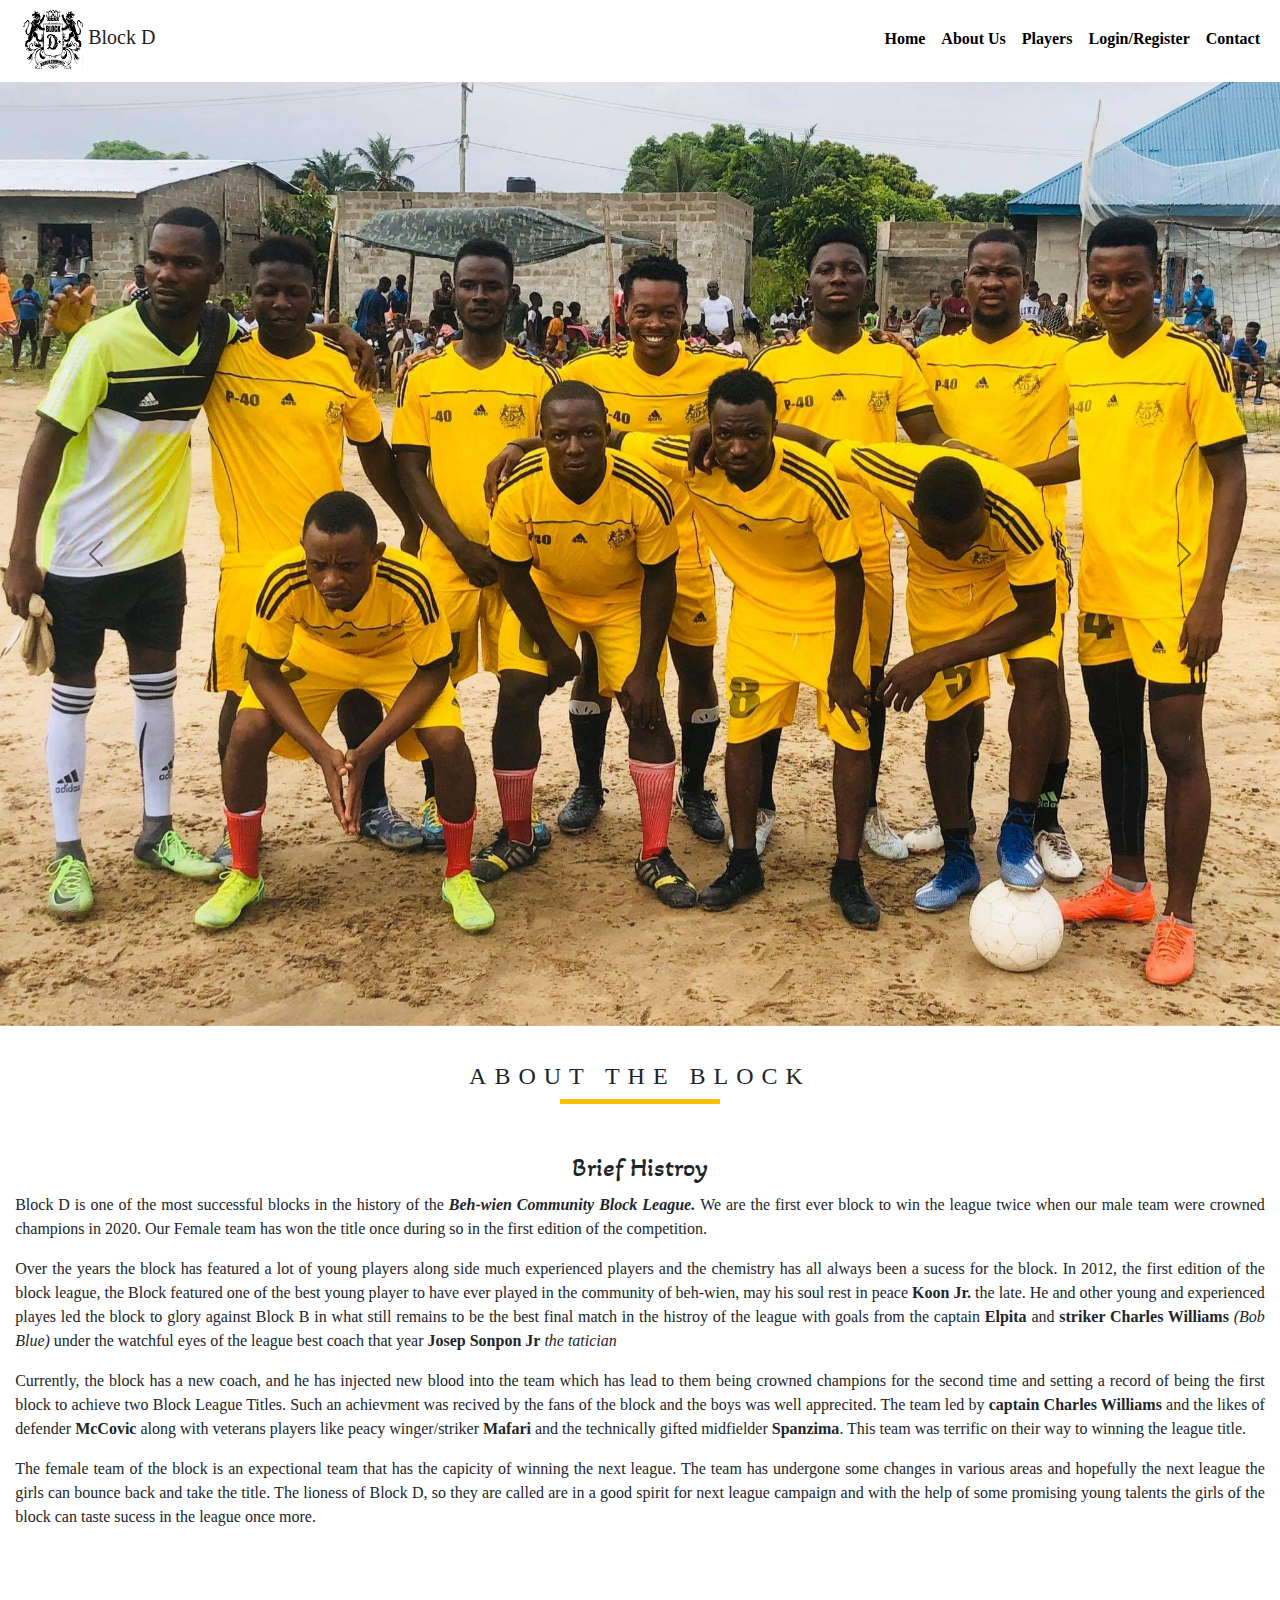
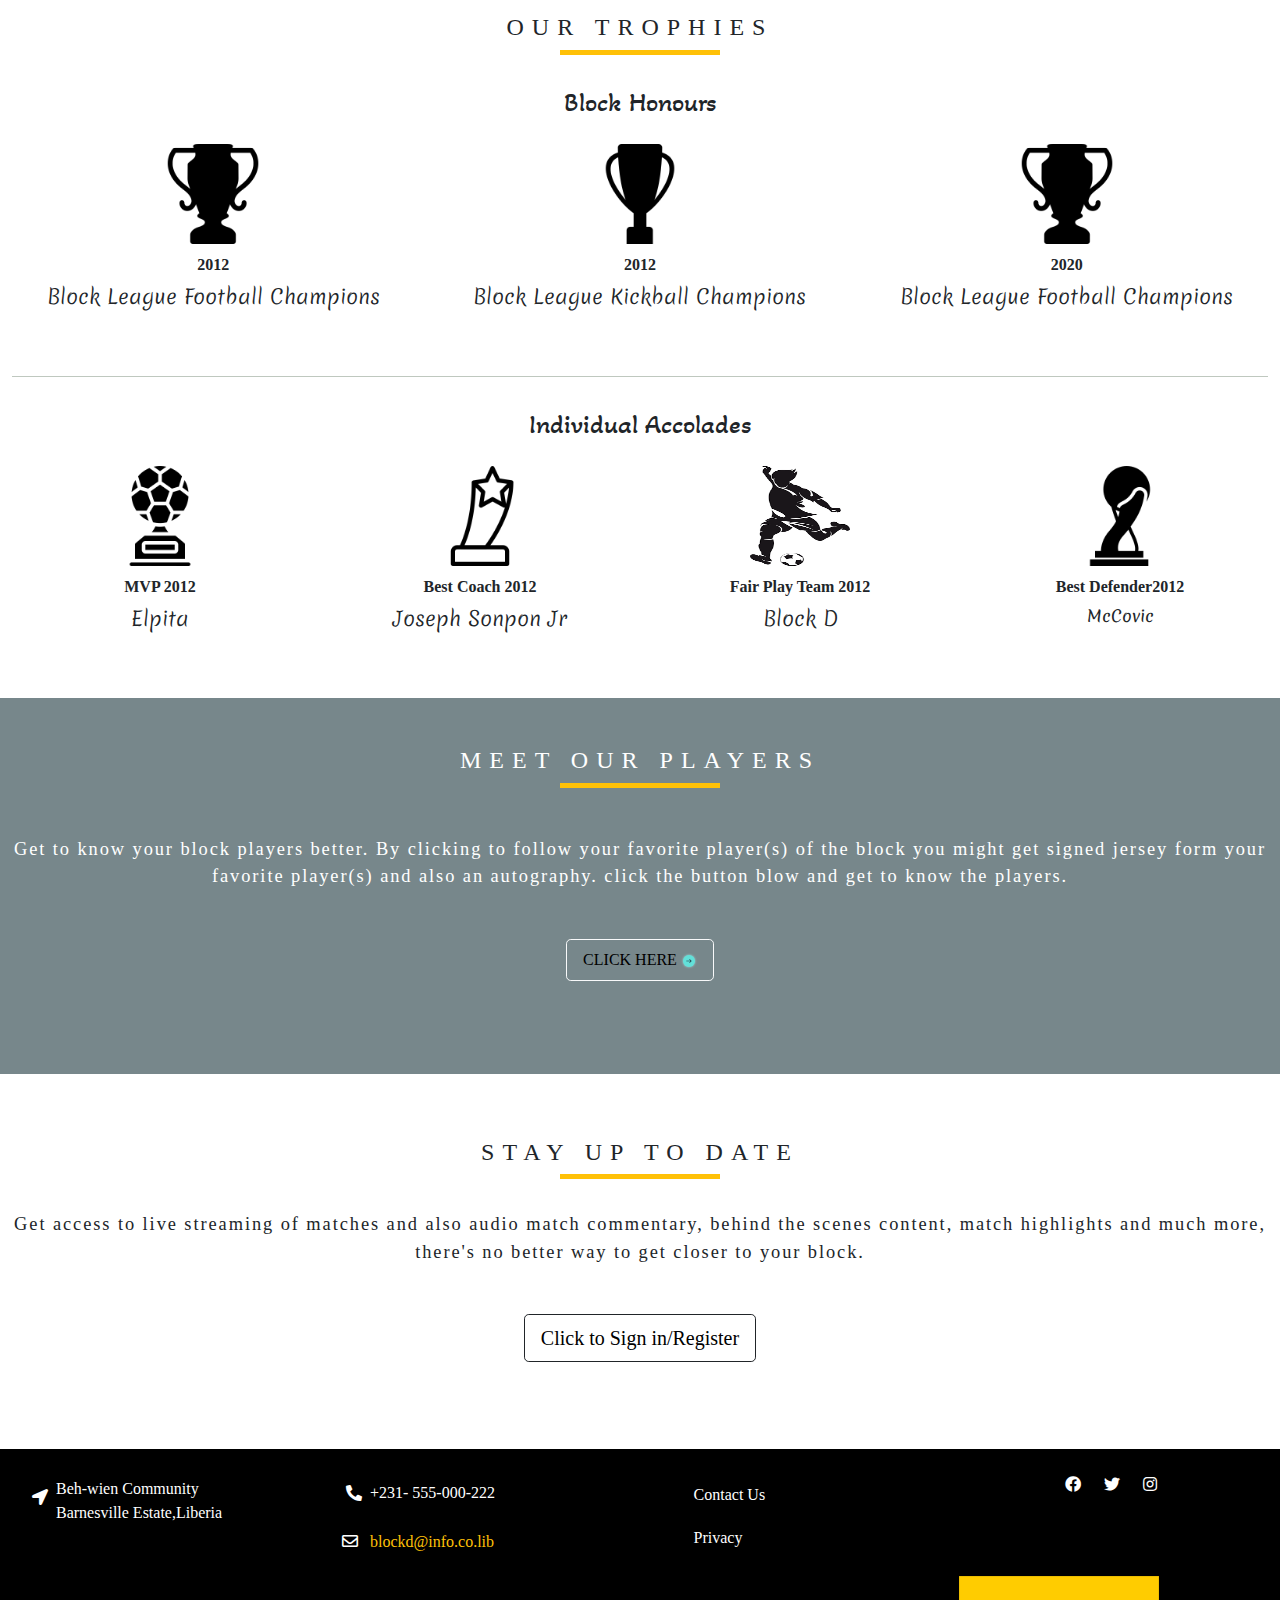
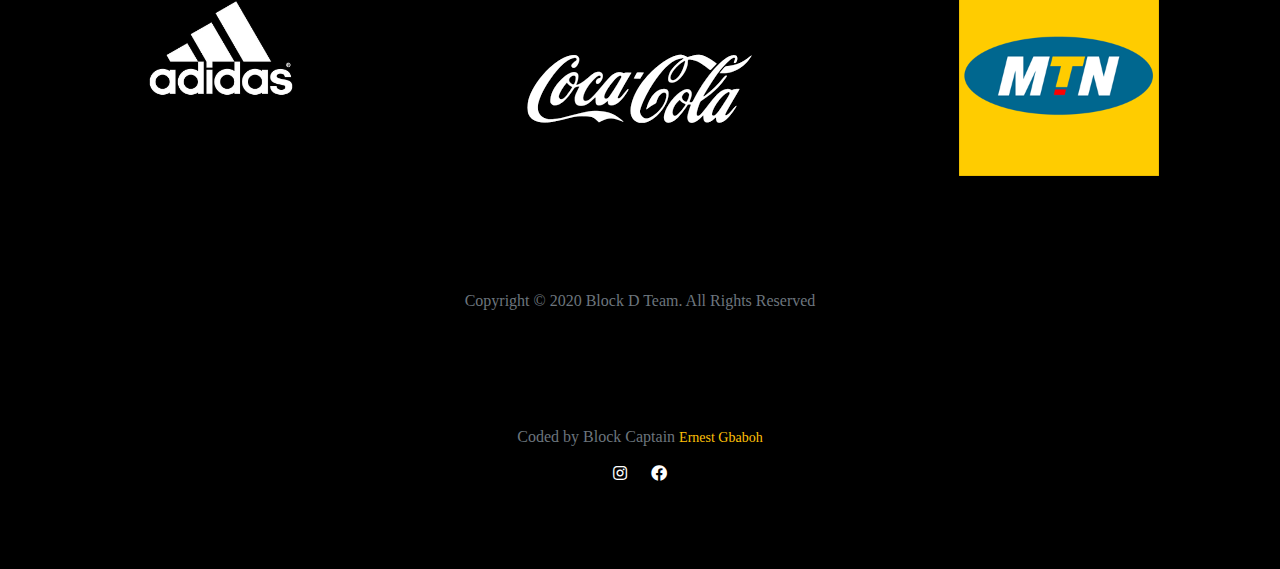
==== index.html @ 367d2e01 "first commit. Done with first three pages" ====
<!DOCTYPE html>
<html lang="en">
  <head>
    <meta charset="UTF-8" />
    <meta http-equiv="X-UA-Compatible" content="IE=edge" />
    <meta name="viewport" content="width=device-width, initial-scale=1.0" />
    <!-- site icon -->
    <link rel="icon" type="PNG File" href="/Images/Block logo.png" />

    <title>Block D Football Team</title>

    <!-- bootstrap css -->
    <link rel="stylesheet" href="/styles/bootstrap.css" />

    <!-- main-css -->
    <link rel="stylesheet" href="/styles/main.css" />

    <!-- google fonts -->
    <link rel="preconnect" href="https://fonts.gstatic.com" />
    <link
      href="https://fonts.googleapis.com/css2?family=Akaya+Kanadaka&display=swap"
      rel="stylesheet"
    />

    <link rel="preconnect" href="https://fonts.gstatic.com" />
    <link
      href="https://fonts.googleapis.com/css2?family=Akaya+Kanadaka&display=swap"
      rel="stylesheet"
    />

    <!-- fontawesome -->
    <link
      rel="stylesheet"
      href="https://cdnjs.cloudflare.com/ajax/libs/font-awesome/5.15.3/css/all.min.css"
    />
  </head>

  <body>
    <!-- title -->
    <section id="title">
      <div class="container-fluid">
        <!--nav bar section -->
        <nav class="navbar navbar-expand-lg navbar-light pt-1">
          <a class="navbar-brand logo" href="#"
            ><img
              class="img-fluid d-inline-block"
              src="/Images/Block logo.png"
              alt="main-logo"
              id="main-logo"
            />
            Block D
          </a>
          <button
            class="navbar-toggler"
            type="button"
            data-bs-toggle="collapse"
            data-bs-target="#navbar"
            aria-controls="navbarSupportedContent"
            aria-expanded="false"
            aria-label="Toggle navigation"
          >
            <span class="navbar-toggler-icon"></span>
          </button>

          <div class="collapse navbar-collapse" id="navbar">
            <!-- ms-auto place nav-link at the far right while mx-auto place it in the center -->
            <ul class="navbar-nav ms-auto text-center">
              <li class="nav-item">
                <a class="nav-link fw-bold" href="#home">Home</a>
              </li>
              <li class="nav-item">
                <a class="nav-link fw-bold" href="#about">About Us</a>
              </li>
              <li class="nav-item">
                <a class="nav-link fw-bold" href="#players">Players</a>
              </li>
              <li class="nav-item">
                <a class="nav-link fw-bold" href="#login">Login/Register</a>
              </li>
              <li class="nav-item">
                <a class="nav-link fw-bold" href="#contact">Contact</a>
              </li>
            </ul>
          </div>
        </nav>
        <!-- end of nav -->
      </div>
    </section>
    <!-- end of title section  -->

    <!-- home section -->
    <section id="home">
      <!-- carousel banner -->
      <div
        id="block-d"
        class="carousel slide carousel-dark"
        data-bs-ride="carousel"
      >
        <div class="carousel-inner">
          <!--slides show -->
          <div class="carousel-item active">
            <img
              src="/Images/slides_show/1. squad.jpeg"
              width="500"
              class="d-block w-100 img-fluid"
              alt="..."
            />
          </div>
          <!-- end -->

          <!--slides show -->
          <div class="carousel-item">
            <img
              src="/Images/slides_show/player 2.png"
              width="500"
              class="d-block w-100 img-fluid"
              alt="..."
            />
          </div>
          <!-- end -->

          <!--slides show -->
          <div class="carousel-item">
            <img
              src="/Images/slides_show/player 3.jpeg"
              width="500"
              class="d-block w-100 img-fluid"
              alt="..."
            />
          </div>
          <!-- end -->

          <!--slides show -->
          <div class="carousel-item">
            <img
              src="/Images/slides_show/player 4.jpg"
              width="500"
              class="d-block w-100 img-fluid"
              alt="..."
            />
          </div>
          <!-- end -->

          <!--slides show -->
          <div class="carousel-item">
            <img
              src="/Images/slides_show/player 5.jpeg"
              width="500"
              class="d-block w-100 img-fluid"
              alt="..."
            />
          </div>
          <!-- end -->

          <!--slides show -->
          <div class="carousel-item">
            <img
              src="/Images/slides_show/player 6.jpg"
              width="500"
              class="d-block w-100 img-fluid"
              alt="..."
            />
          </div>
          <!-- end -->

          <!--slides show -->
          <div class="carousel-item">
            <img
              src="/Images/slides_show/player 7.jpg"
              width="500"
              class="d-block w-100 img-fluid"
              alt="..."
            />
          </div>
          <!-- end -->

          <!--slides show -->
          <div class="carousel-item">
            <img
              src="/Images/slides_show/player 8.jpeg"
              width="500"
              class="d-block w-100 img-fluid"
              alt="..."
            />
          </div>
          <!-- end -->
        </div>

        <button
          class="carousel-control-prev"
          type="button"
          data-bs-target="#block-d"
          data-bs-slide="prev"
        >
          <span class="carousel-control-prev-icon" aria-hidden="true"></span>
          <!-- <span class="visually-hidden">Previous</span> -->
        </button>
        <button
          class="carousel-control-next"
          type="button"
          data-bs-target="#block-d"
          data-bs-slide="next"
        >
          <span class="carousel-control-next-icon" aria-hidden="true"></span>
          <!-- <span class="visually-hidden">Next</span> -->
        </button>
      </div>
    </section>
    <!-- end of home section -->

    <!-- about section -->
    <section id="about">
      <div class="container-fluid">
        <!-- title row -->
        <div class="row py-3 text-center">
          <h3 class="text-center text-uppercase big-title">about the block</h3>
          <div class="title-underline bg-warning"></div>
        </div>
        <!-- single row -->
        <div class="row py-3">
          <div class="col-lg py-3 mr-2 block-text">
            <h5 class="text-capitalize text-center block-title">
              brief histroy
            </h5>
            <p class="text-break">
              Block D is one of the most successful blocks in the history of the
              <strong><em>Beh-wien Community Block League.</em> </strong>We are
              the first ever block to win the league twice when our male team
              were crowned champions in 2020. Our Female team has won the title
              once during so in the first edition of the competition.
            </p>
            <p class="text-break">
              Over the years the block has featured a lot of young players along
              side much experienced players and the chemistry has all always
              been a sucess for the block. In 2012, the first edition of the
              block league, the Block featured one of the best young player to
              have ever played in the community of beh-wien, may his soul rest
              in peace
              <strong>Koon Jr.</strong> the late. He and other young and
              experienced playes led the block to glory against Block B in what
              still remains to be the best final match in the histroy of the
              league with goals from the captain <strong>Elpita</strong> and
              <strong>striker Charles Williams</strong>
              <em>(Bob Blue)</em> under the watchful eyes of the league best
              coach that year <strong>Josep Sonpon Jr</strong
              ><em> the tatician</em>
            </p>
            <p class="text-break">
              Currently, the block has a new coach, and he has injected new
              blood into the team which has lead to them being crowned champions
              for the second time and setting a record of being the first block
              to achieve two Block League Titles. Such an achievment was recived
              by the fans of the block and the boys was well apprecited. The
              team led by
              <strong>captain Charles Williams</strong> and the likes of
              defender <strong>McCovic</strong> along with veterans players like
              peacy winger/striker <strong>Mafari</strong> and the technically
              gifted midfielder <strong>Spanzima</strong>. This team was
              terrific on their way to winning the league title.
            </p>
            <p class="text-break">
              The female team of the block is an expectional team that has the
              capicity of winning the next league. The team has undergone some
              changes in various areas and hopefully the next league the girls
              can bounce back and take the title. The lioness of Block D, so
              they are called are in a good spirit for next league campaign and
              with the help of some promising young talents the girls of the
              block can taste sucess in the league once more.
            </p>
          </div>
          <!-- end of col -->
        </div>
        <!-- end of single row -->

        <div class="row py-3">
          <!-- title -->
          <h3 class="text-center text-uppercase big-title">our trophies</h3>
          <div class="title-underline bg-warning"></div>
        </div>

        <!-- single row -->
        <div class="row py-3">
          <h5 class="text-capitalize text-center block-title">block honours</h5>

          <!-- single col -->
          <div class="col-lg-4 block-honours py-3 text-center">
            <img
              src="/Images/adwards/trophy4boys.png"
              width="100"
              height="100"
              alt=""
              class="img-fluid"
            />
            <h6 class="fw-bold d-block">2012</h6>
            <p class="lead champion_name">Block League Football Champions</p>
          </div>
          <!-- end  -->

          <!-- single col -->
          <div class="col-lg-4 block-honours py-3 text-center">
            <img
              src="/Images/adwards/tropy4girls.png"
              width="100"
              height="100"
              alt=""
            />
            <h6 class="fw-bold d-block">2012</h6>
            <p class="lead champion_name">Block League Kickball Champions</p>
          </div>
          <!-- end  -->

          <!-- single col -->
          <div class="col-lg-4 block-honours py-3 text-center">
            <img
              src="/Images/adwards/trophy4boys.png"
              width="100"
              height="100"
              alt=""
            />
            <h6 class="fw-bold d-block">2020</h6>
            <p class="lead champion_name">Block League Football Champions</p>
          </div>
          <!-- end  -->
        </div>
        <!-- row end -->
        <hr />
        <!-- single row -->
        <div class="row py-3">
          <h5 class="text-capitalize text-center block-title">
            individual accolades
          </h5>

          <!-- single col -->
          <div class="col-lg-3 block-honours py-3 text-center">
            <img
              src="/Images/adwards/mvp.png"
              width="100"
              height="100"
              alt=""
            />
            <h6 class="fw-bold d-block">MVP 2012</h6>
            <p class="lead individual_award_name">Elpita</p>
          </div>
          <!-- end -->

          <!-- single col -->
          <div class="col-lg-3 block-honours py-3 text-center">
            <img
              src="/Images/adwards/best_coach.png"
              width="100"
              height="100"
              alt=""
            />
            <h6 class="fw-bold d-block">Best Coach 2012</h6>
            <p class="lead individual_award_name">Joseph Sonpon Jr</p>
          </div>
          <!-- end -->

          <!-- single col -->
          <div class="col-lg-3 block-honours py-3 text-center">
            <img
              src="/Images/adwards/fair_play.png"
              width="100"
              height="100"
              alt=""
            />
            <h6 class="fw-bold d-block">Fair Play Team 2012</h6>
            <p class="lead individual_award_name">Block D</p>
          </div>
          <!-- end -->

          <!-- single col -->
          <div class="col-lg-3 block-honours py-3 text-center">
            <img
              src="/Images/adwards/best_defender.png"
              width="100"
              height="100"
              alt=""
            />
            <h6 class="fw-bold d-block">Best Defender2012</h6>
            <p class="individual_award_name">McCovic</p>
          </div>
          <!-- end -->
        </div>
        <!-- end of row -->
      </div>
      <!-- end of container-fluid  -->
    </section>
    <!-- end of about section -->

    <!-- players section -->
    <section id="players">
      <div class="container-fluid text-white">
        <!-- title row -->
        <div class="row pb-3 pt-5 text-center mt-3">
          <h3 class="text-center text-uppercase big-title">meet our players</h3>
          <div class="title-underline bg-warning"></div>
        </div>

        <!-- single row -->
        <div class="row py-3 players_center">
          <div class="col-lg py-3 text-center">
            <p class="text-center">
              Get to know your block players better. By clicking to follow your
              favorite player(s) of the block you might get signed jersey form
              your favorite player(s) and also an autography. click the button
              blow and get to know the players.
            </p>
            <a
              href="./players.html"
              target="_blank"
              class="btn btn-outline-light btn-lg"
            >
              click here
              <img src="/Images/icon-arrow.svg" alt="" />
            </a>
          </div>
        </div>
        <!-- row end -->
      </div>
    </section>

    <!-- login/registration section -->
    <section id="login">
      <div class="container-fluid logo">
        <!-- title row -->
        <div class="row pt-5 text-center mt-3">
          <h3 class="text-center text-uppercase big-title">Stay up to date</h3>
          <div class="title-underline bg-warning"></div>
        </div>

        <!-- single row -->
        <div class="row py-3 players_center">
          <div class="col-lg py-3 text-center">
            <p class="text-center">
              Get access to live streaming of matches and also audio match
              commentary, behind the scenes content, match highlights and much
              more, there's no better way to get closer to your block.
            </p>
            <a
              href="./forms.html"
              class="btn btn-outline-dark btn-lg"
              target="_blank"
              >Click to Sign in/Register</a
            >
          </div>
        </div>
        <!-- end of row -->
      </div>
    </section>
    <!-- end -->

    <!-- footer  / contact -->
    <section id="contact">
      <footer class="container-fluid text-white">
        <!-- inside container -->
        <div class="container-fluid py-4">
          <!-- row -->
          <div class="row">
            <div class="col-lg-3 mb-0">
              <i class="fas fa-location-arrow float-start mt-2 p-2"></i>
              <p class="footer-p p-1 ms-2">
                Beh-wien Community <br />
                Barnesville Estate,Liberia
              </p>
            </div>

            <div class="col-lg-3 mb-1">
              <i class="fas fa-phone-alt float-start mt-1 p-2"></i>
              <p class="footer-p p-2 ms-2">+231- 555-000-222</p>

              <i class="far fa-envelope float-start p-1"></i>
              <p class="footer-p ms-2">
                <a href="#" class="text-warning ps-2">blockd@info.co.lib </a>
              </p>
            </div>

            <div class="col-lg-3">
              <ul>
                <li>Contact Us</li>
                <li>Privacy</li>
              </ul>
            </div>

            <div class="col-lg-3 text-center mb-2">
              <a href="#" class="text-white">
                <i class="fab fa-facebook"></i>
              </a>
              <a href="#" class="text-white">
                <i class="fab fa-twitter"></i>
              </a>
              <a href="#" class="text-white">
                <i class="fab fa-instagram"></i>
              </a>
            </div>
          </div>
          <!-- end of row -->

          <!-- row -->
          <div class="row">
            <div class="col-md-4-text text-center col-lg-4 py-3">
              <img
                src="/Images/sponsors/adidas_logo.png"
                width="200"
                alt=""
                class="img-fluid"
              />
            </div>

            <div class="col-md-4-text text-center col-lg-4">
              <img
                src="/Images/sponsors/cocola_logo.png"
                alt=""
                class="img-fluid"
              />
            </div>

            <div class="col-md-4-text text-center col-lg-4">
              <img
                src="/Images/sponsors/mtn logo.png"
                alt=""
                width="200"
                class="img-fluid"
              />
            </div>
          </div>
          <!-- end of row -->
        </div>
        <!-- end of inside container -->
        <p class="text-muted text-center pt-5 mt-3">
          Copyright &copy; 2020 Block D Team. All Rights Reserved
        </p>
        <div class="text-center pt-5 mt-5">
          <p class="text-center text-muted pt-3">
            Coded by Block Captain
            <small class="text-warning">Ernest Gbaboh</small><br />
            <a href="https://www.instagram.com/e.g_jr/" target="_blank">
              <i class="fab fa-instagram text-white py-3"></i>
            </a>
            <a href="https://www.instagram.com/e.g_jr/" target="_blank">
              <i class="fab fa-facebook text-white py-3"></i>
            </a>
          </p>
        </div>
      </footer>
    </section>

    <!-- bootstrap -->
    <script src="/js/bootstrap.bundle.js"></script>
  </body>
</html>
---- styles/main.css ----
/* google fonts */
@import url("https://fonts.googleapis.com/css2?family=Merienda&display=swap");

* {
  padding: 0;
  margin: 0;
  box-sizing: border-box;
}
body {
  font-family: roboto;
  /* background-color: darkgray; */
}

#main-logo {
  padding-left: 0.7rem;
}

#navbar a {
  color: #000;
}

#about {
  background: #ffff;
}

#about h3 {
  margin-top: 1.3rem;
}

.big-title {
  font-size: 1.5rem;
  letter-spacing: 0.5rem;
}

.title-underline {
  width: 10rem;
  height: 0.3rem;
  margin: 0 auto;
}

hr {
  color: #002500;
  width: bolder;
}

.block-title {
  font-family: "Akaya Kanadaka", cursive;
  font-size: 1.7rem;
}

.block-text p {
  text-align: justify;
  padding-left: 0.2rem;
  padding-right: 0.2rem;
  line-height: 1.5rem;
  /* margin: 0 auto; */
}

.block-honours ul {
  list-style-type: none;
}

.block-honours li {
  text-align: center;
  padding: 1rem;
  /* margin-bottom: 2rem; */
  margin-bottom: 1.5rem;
}

.block-honours h6 {
  font-size: 1rem;
  /* font-family: monospace; */
  padding-top: 0.7rem;
}

.block-honours p {
  margin-top: 0;
  padding-top: 0;
}

.individual_award_name,
.champion_name {
  font-family: "Merienda", cursive;
  padding-top: 0;
}

#players {
  background: #77878b;
}

#players p {
  font-size: 1.15rem;
  letter-spacing: 0.12rem;
}

#players a {
  text-decoration: none;
  color: #000;
  text-transform: uppercase;
  font-size: 1rem;
  text-align: center;
}

#players a:hover {
  color: #002500;
}

.players_center {
  min-height: 30vh;
}

.login {
  background: #eee;
}

#login p {
  font-size: 1.15rem;
  letter-spacing: 0.12rem;
}

#login a {
  text-decoration: none;
  color: #000;
}

#login a:hover {
  color: #fff;
}

.btn {
  margin-top: 2rem;
}

#footer {
  min-height: 70vh;
}

/* players page styles */
#banner h3 {
  min-height: 25vh;
  display: flex;
  justify-content: center;
  align-items: center;
}

/* Login page styles */

.btns_center {
  /* border: none; */
  padding: 0.6rem;
  width: 50%;
  margin: 0 auto;
  border-radius: 3rem;
}

.btns_left {
  /* border: none; */
  padding: 0.6rem;
  width: 50%;
  margin: 0 auto;
  border-radius: 3rem;
}

/* footer / contact section */
#contact {
  min-height: 80vh;
  background: #000;
}

#contact a {
  text-decoration: none;
  padding: 0.6rem;
}

#contact li {
  list-style-type: none;
  padding: 0.6rem;
}
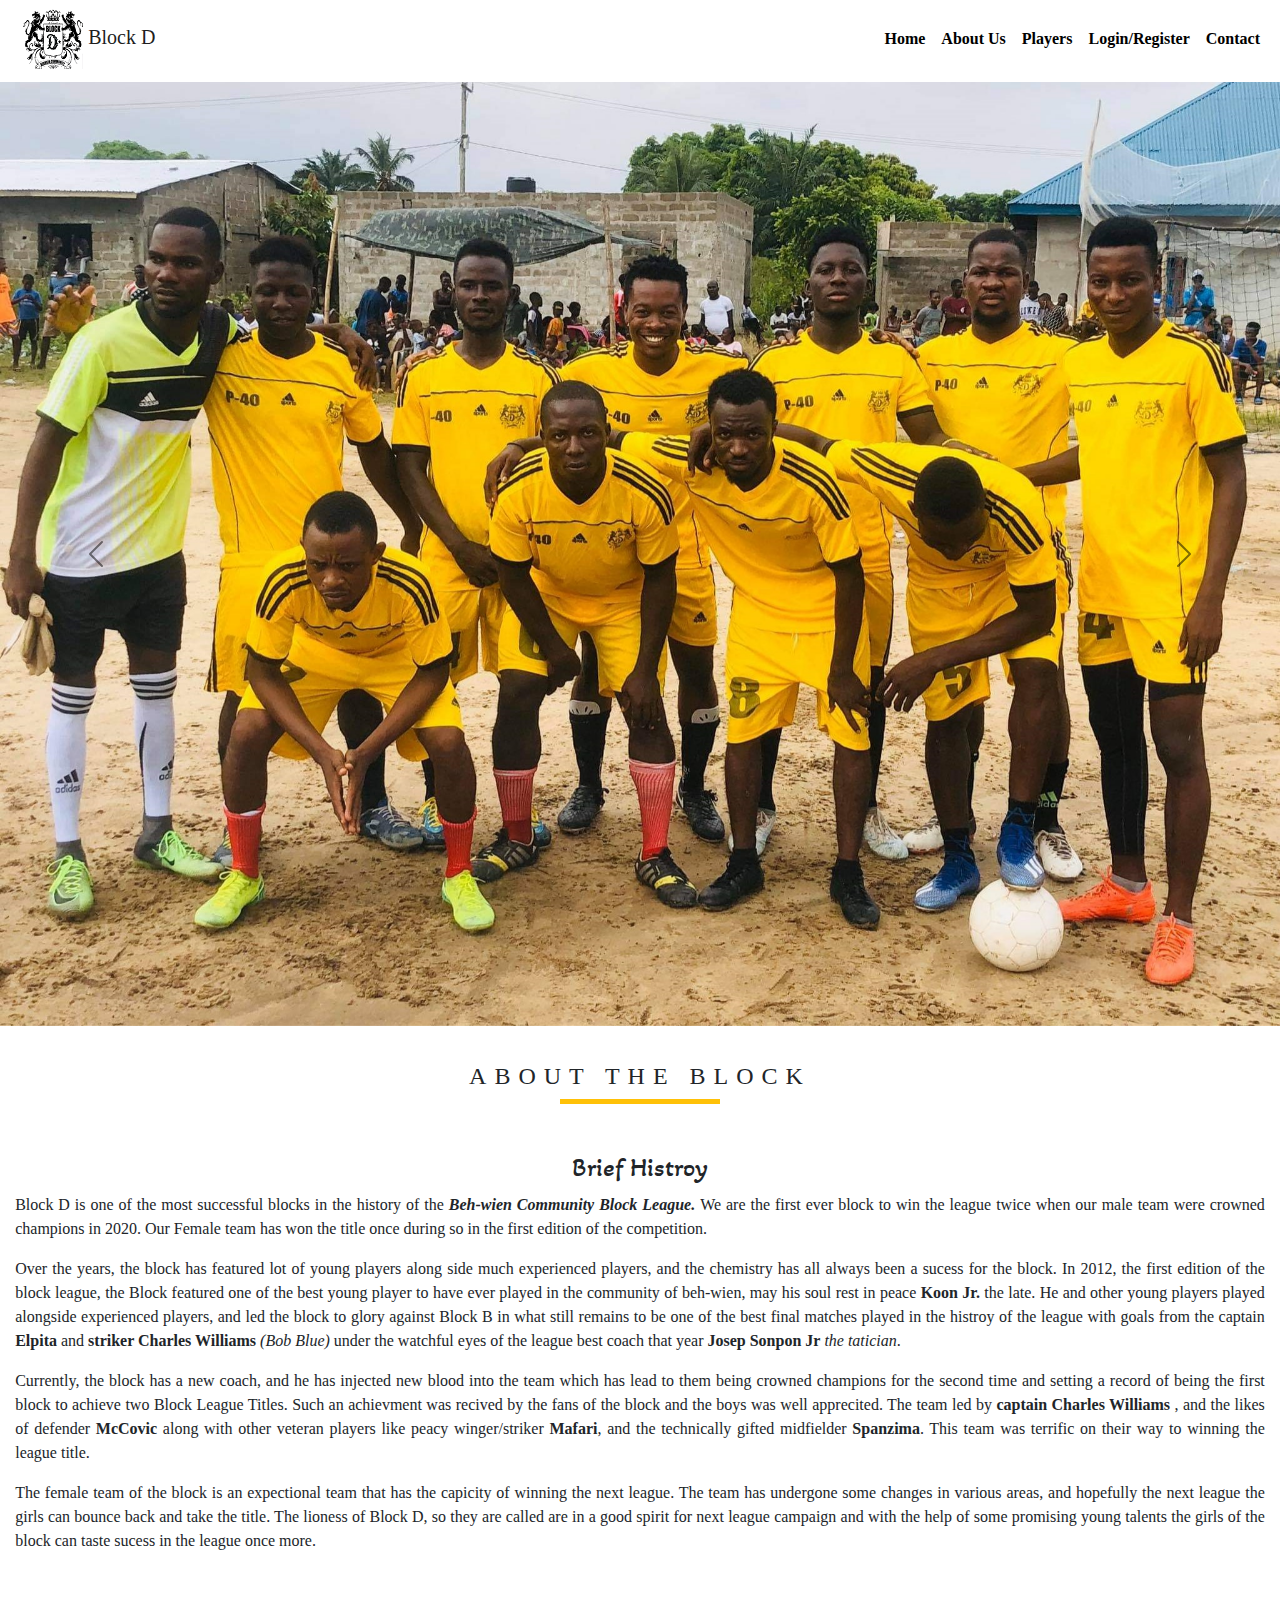
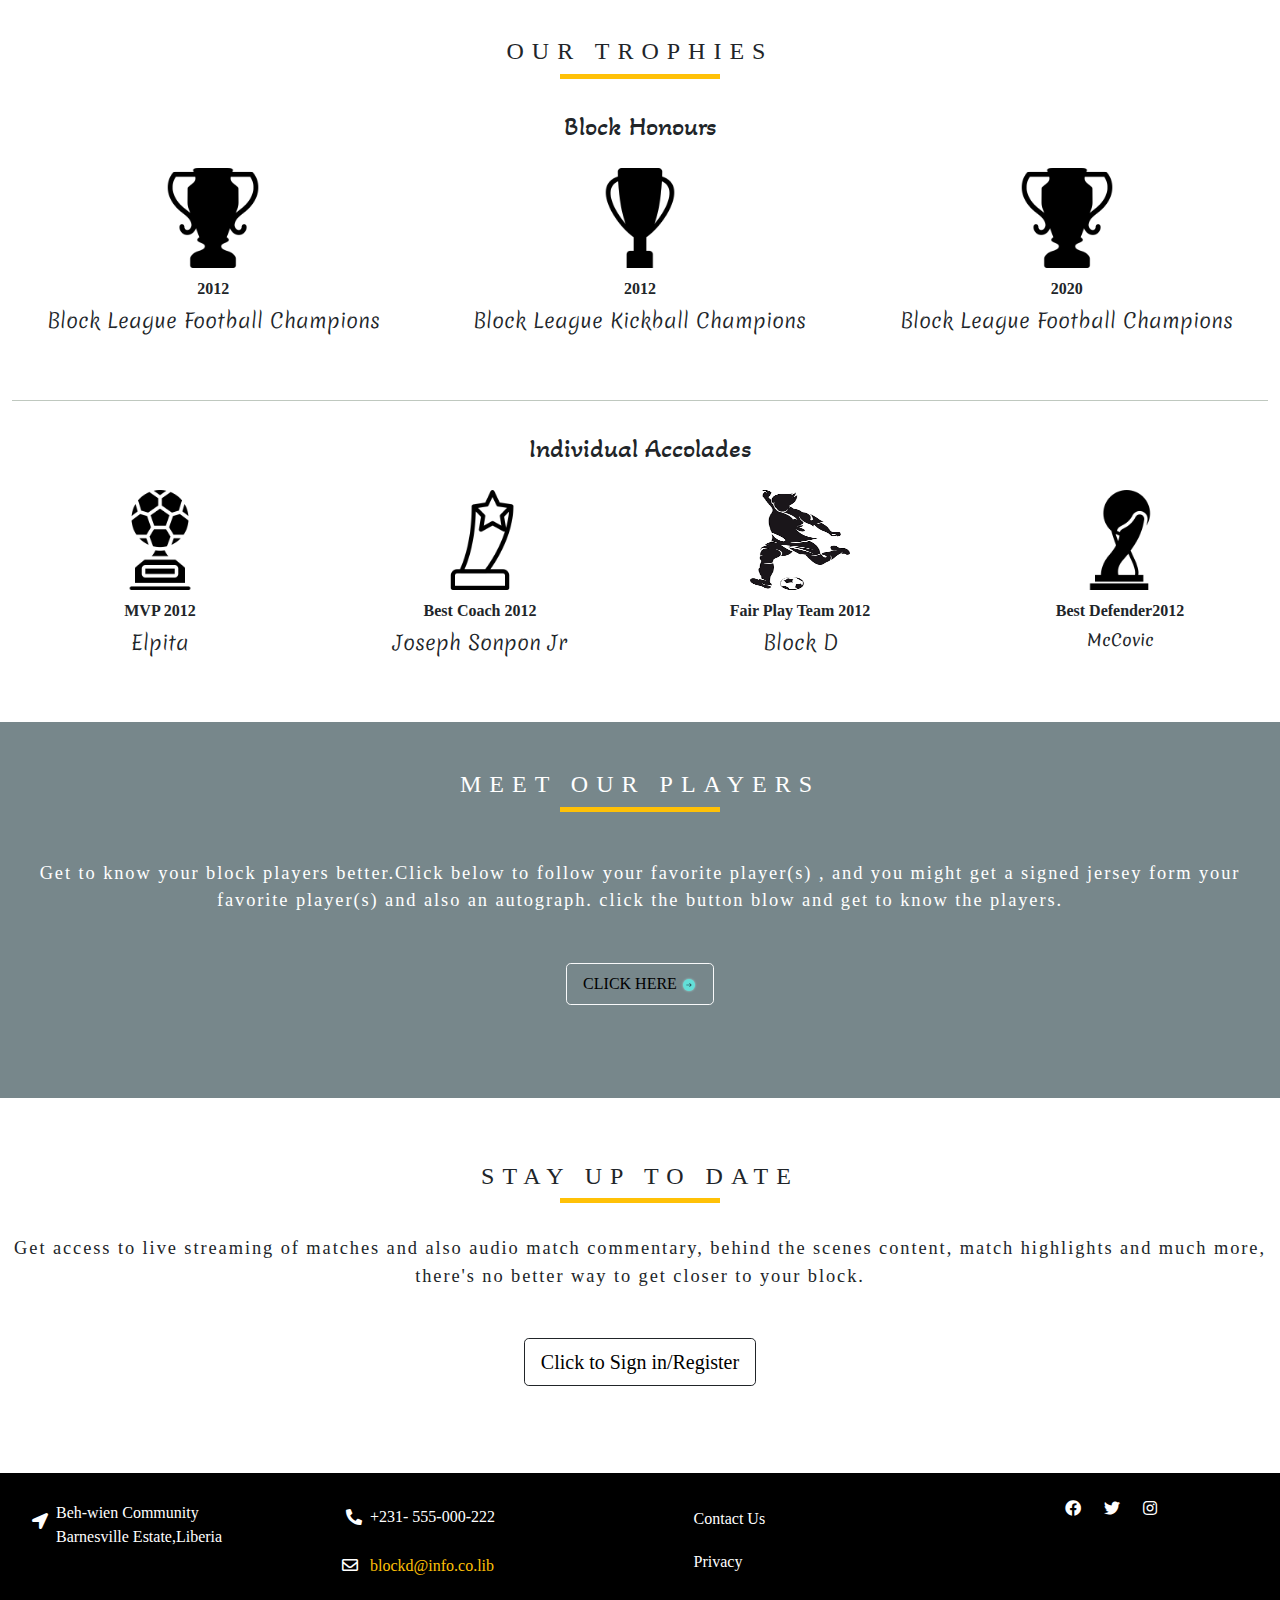
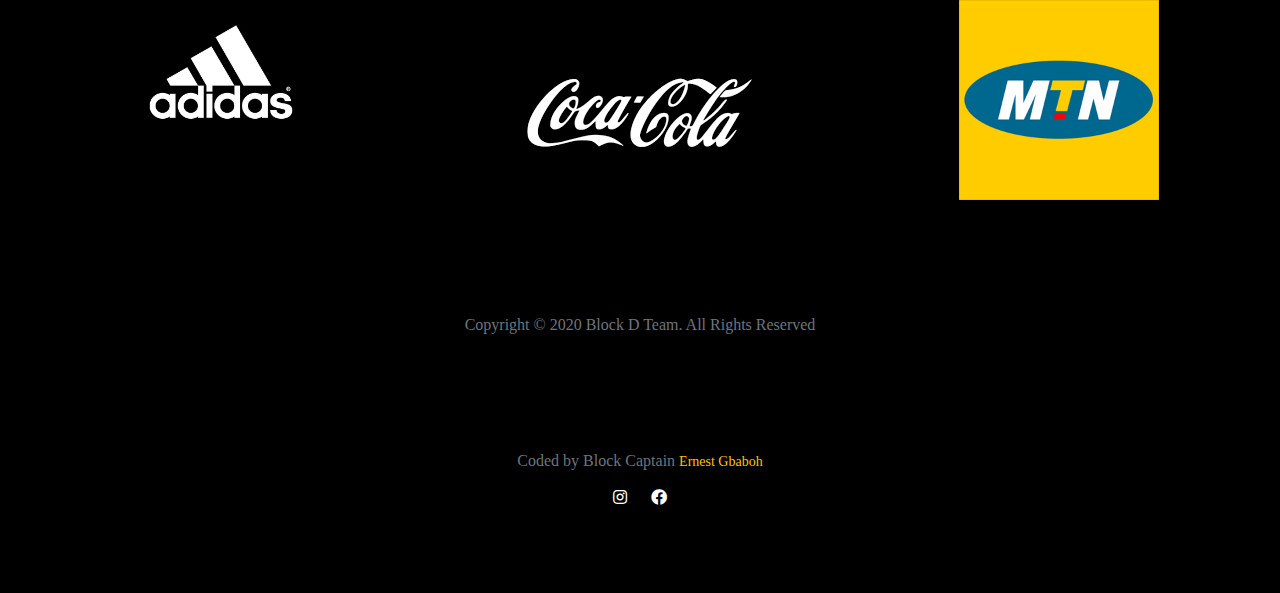
==== commit 2e825465: "fixed some typo in the about section" ====
--- a/index.html
+++ b/index.html
@@ -230,20 +230,21 @@
               once during so in the first edition of the competition.
             </p>
             <p class="text-break">
-              Over the years the block has featured a lot of young players along
-              side much experienced players and the chemistry has all always
+              Over the years, the block has featured lot of young players along
+              side much experienced players, and the chemistry has all always
               been a sucess for the block. In 2012, the first edition of the
               block league, the Block featured one of the best young player to
               have ever played in the community of beh-wien, may his soul rest
               in peace
-              <strong>Koon Jr.</strong> the late. He and other young and
-              experienced playes led the block to glory against Block B in what
-              still remains to be the best final match in the histroy of the
-              league with goals from the captain <strong>Elpita</strong> and
+              <strong>Koon Jr.</strong> the late. He and other young players
+              played alongside experienced players, and led the block to glory
+              against Block B in what still remains to be one of the best final
+              matches played in the histroy of the league with goals from the
+              captain <strong>Elpita</strong> and
               <strong>striker Charles Williams</strong>
               <em>(Bob Blue)</em> under the watchful eyes of the league best
               coach that year <strong>Josep Sonpon Jr</strong
-              ><em> the tatician</em>
+              ><em> the tatician</em>.
             </p>
             <p class="text-break">
               Currently, the block has a new coach, and he has injected new
@@ -252,16 +253,16 @@
               to achieve two Block League Titles. Such an achievment was recived
               by the fans of the block and the boys was well apprecited. The
               team led by
-              <strong>captain Charles Williams</strong> and the likes of
-              defender <strong>McCovic</strong> along with veterans players like
-              peacy winger/striker <strong>Mafari</strong> and the technically
-              gifted midfielder <strong>Spanzima</strong>. This team was
-              terrific on their way to winning the league title.
+              <strong>captain Charles Williams</strong> , and the likes of
+              defender <strong>McCovic</strong> along with other veteran players
+              like peacy winger/striker <strong>Mafari</strong>, and the
+              technically gifted midfielder <strong>Spanzima</strong>. This team
+              was terrific on their way to winning the league title.
             </p>
             <p class="text-break">
               The female team of the block is an expectional team that has the
               capicity of winning the next league. The team has undergone some
-              changes in various areas and hopefully the next league the girls
+              changes in various areas, and hopefully the next league the girls
               can bounce back and take the title. The lioness of Block D, so
               they are called are in a good spirit for next league campaign and
               with the help of some promising young talents the girls of the
@@ -401,10 +402,10 @@
         <div class="row py-3 players_center">
           <div class="col-lg py-3 text-center">
             <p class="text-center">
-              Get to know your block players better. By clicking to follow your
-              favorite player(s) of the block you might get signed jersey form
-              your favorite player(s) and also an autography. click the button
-              blow and get to know the players.
+              Get to know your block players better.Click below to follow your
+              favorite player(s) , and you might get a signed jersey form your
+              favorite player(s) and also an autograph. click the button blow
+              and get to know the players.
             </p>
             <a
               href="./players.html"
@@ -530,14 +531,14 @@
         <p class="text-muted text-center pt-5 mt-3">
           Copyright &copy; 2020 Block D Team. All Rights Reserved
         </p>
-        <div class="text-center pt-5 mt-5">
+        <div class="text-center pt-5 mt-5 pb-4">
           <p class="text-center text-muted pt-3">
             Coded by Block Captain
             <small class="text-warning">Ernest Gbaboh</small><br />
             <a href="https://www.instagram.com/e.g_jr/" target="_blank">
               <i class="fab fa-instagram text-white py-3"></i>
             </a>
-            <a href="https://www.instagram.com/e.g_jr/" target="_blank">
+            <a href="https://m.facebook.com/100004245974494/" target="_blank">
               <i class="fab fa-facebook text-white py-3"></i>
             </a>
           </p>
--- a/styles/main.css
+++ b/styles/main.css
@@ -137,7 +137,7 @@
 
 /* players page styles */
 #banner h3 {
-  min-height: 25vh;
+  min-height: 15vh;
   display: flex;
   justify-content: center;
   align-items: center;
@@ -159,6 +159,36 @@
   width: 50%;
   margin: 0 auto;
   border-radius: 3rem;
+}
+
+/* players section styles */
+.images-card {
+  width: 20%;
+  float: left;
+}
+
+.card-head h6 {
+  font-size: 1rem;
+  /* font-family: "Raleway", sans-serif; */
+  font-weight: 700;
+}
+
+.card-head {
+  display: flex;
+  flex-direction: column;
+  justify-content: space-around;
+  margin-left: 3rem;
+  padding: 0.7rem;
+}
+
+.card-head p {
+  font-size: 0.75rem;
+}
+
+.inner-test-card {
+  display: flex;
+  justify-content: center;
+  align-items: center;
 }
 
 /* footer / contact section */
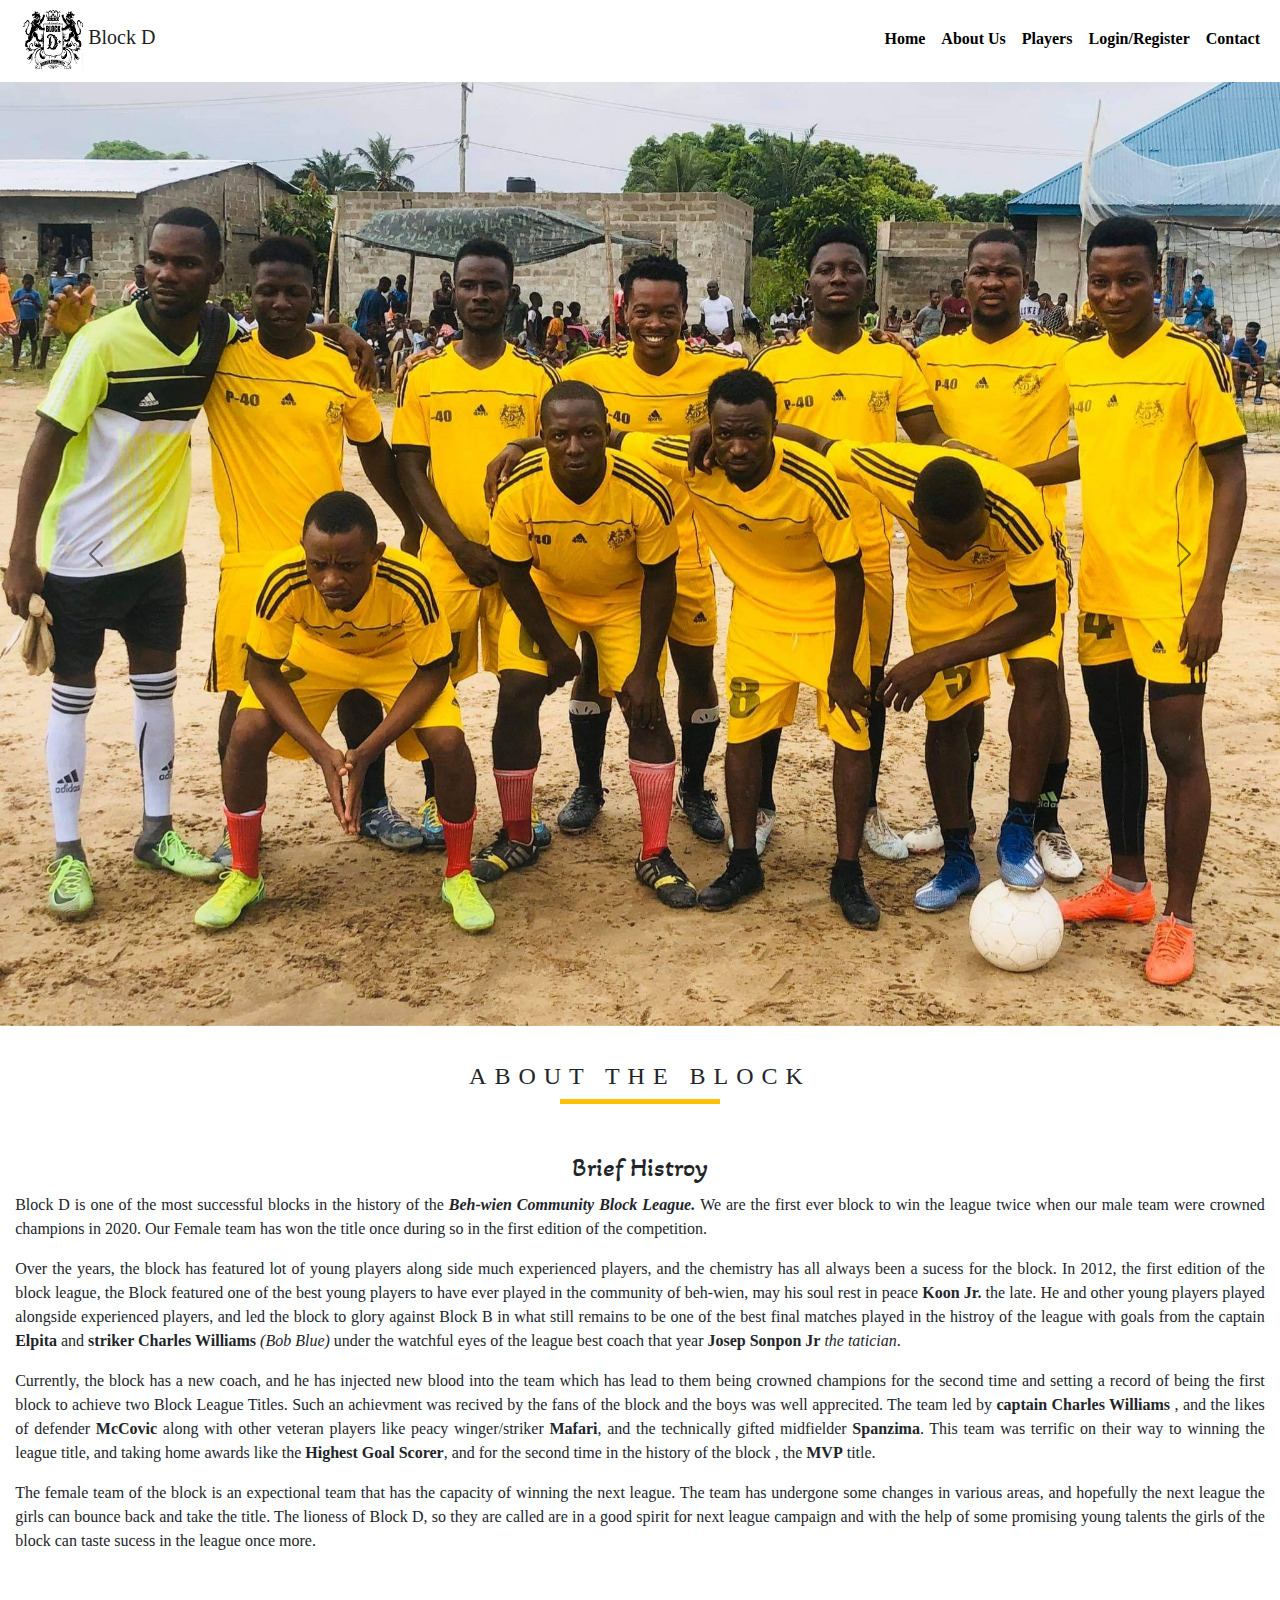
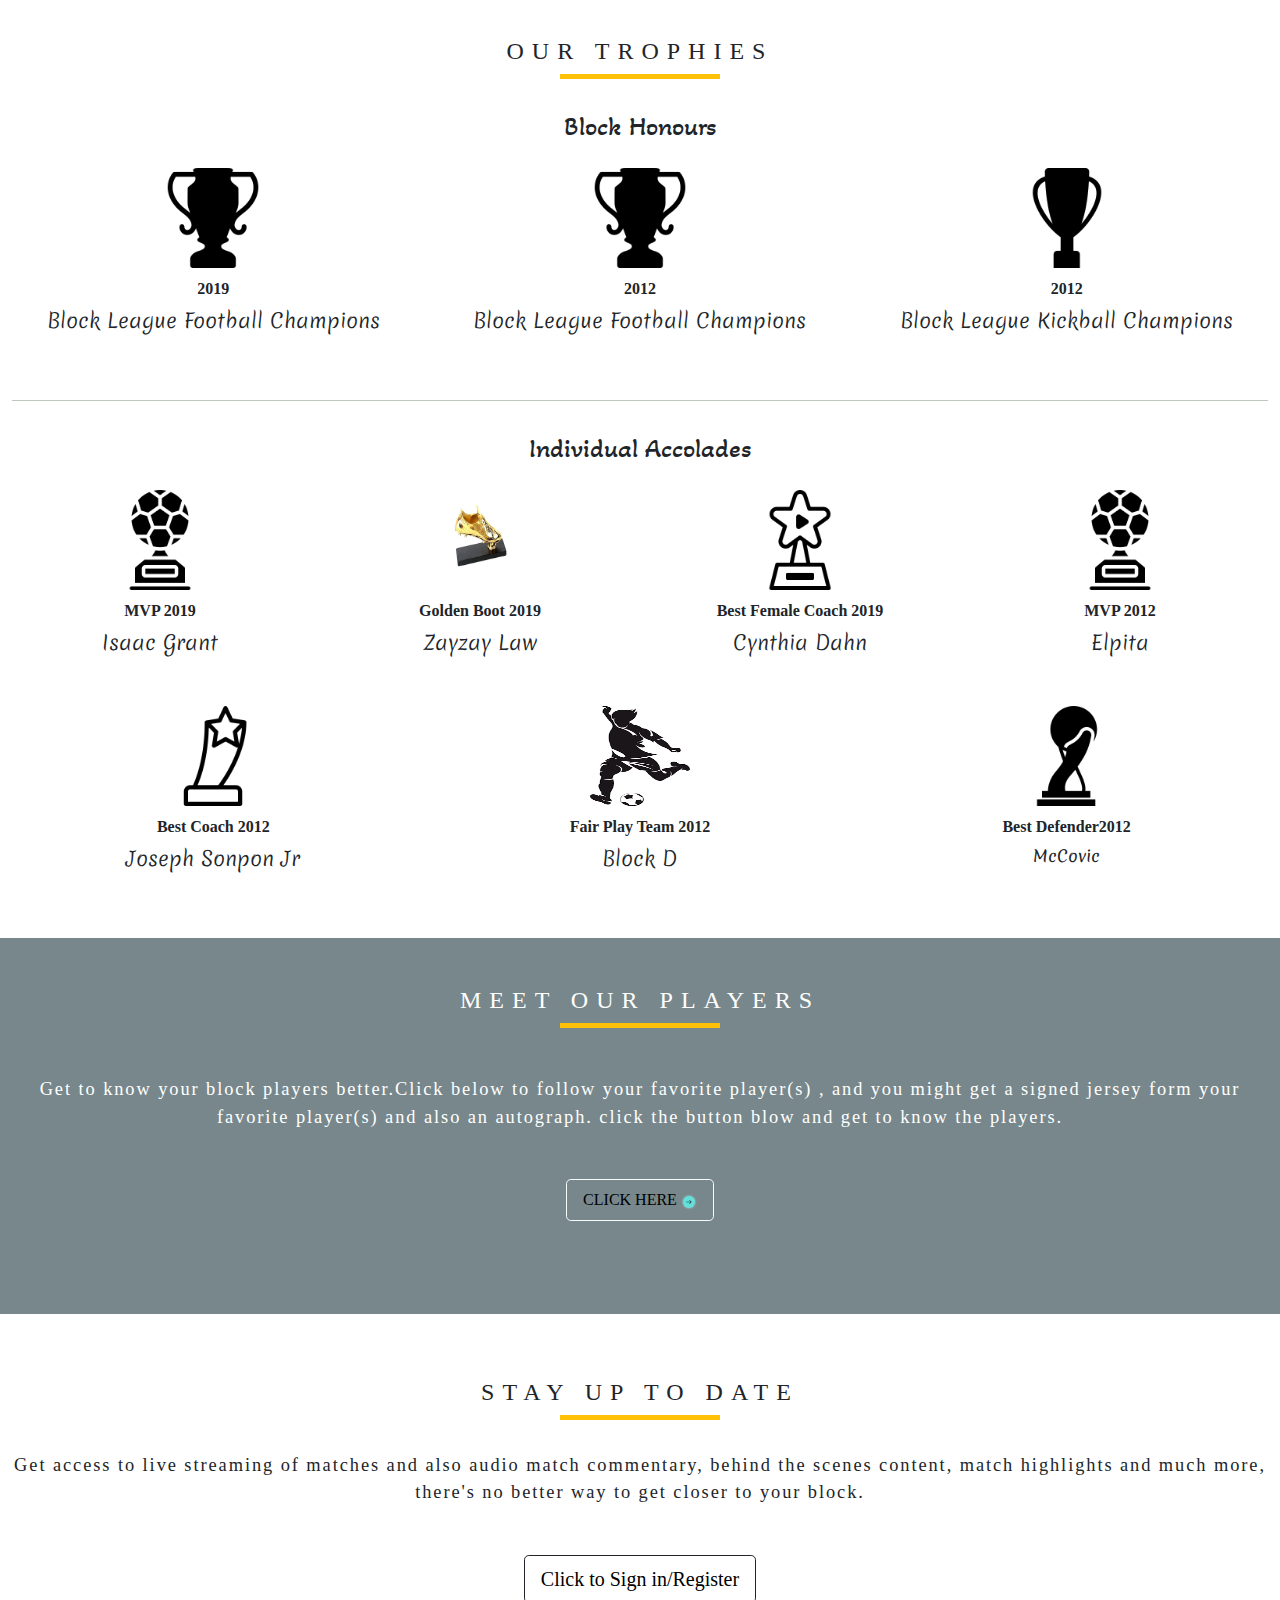
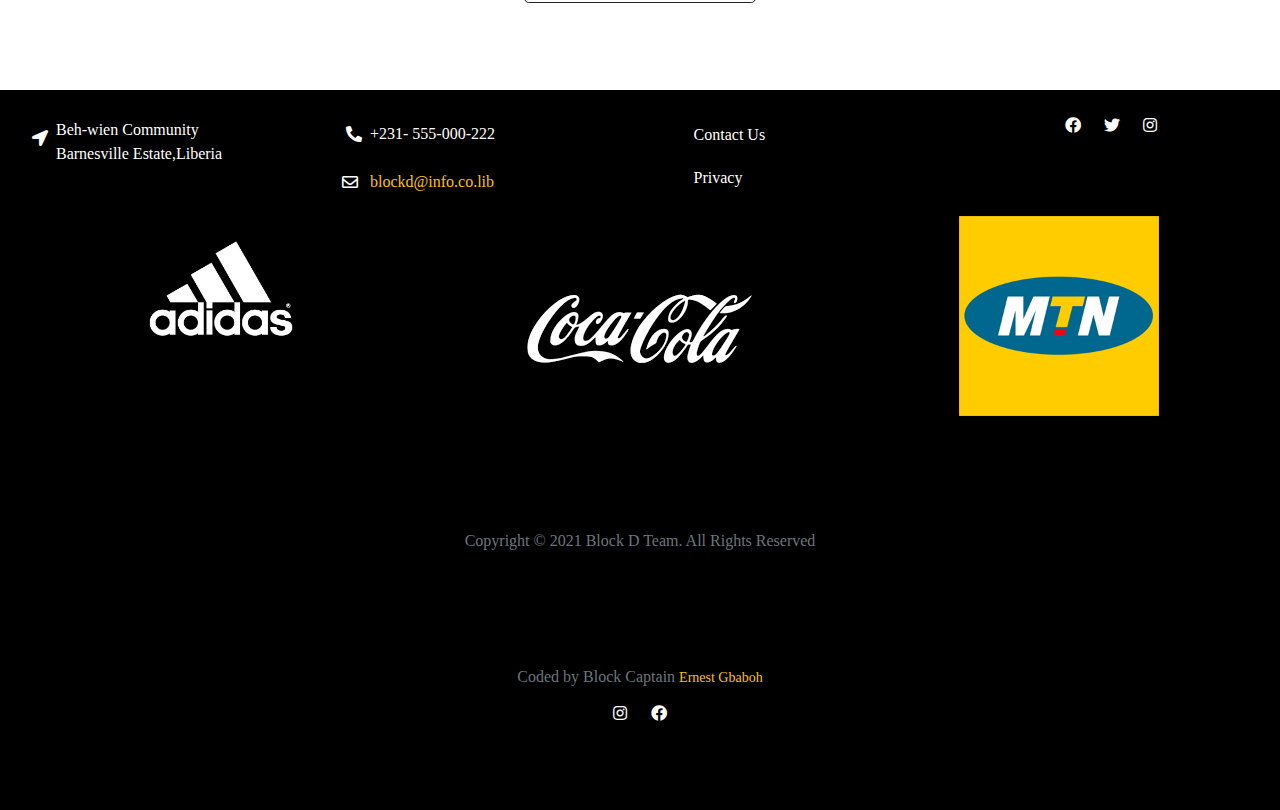
==== commit 1d12b429: "added some new info to the history & players section" ====
--- a/index.html
+++ b/index.html
@@ -233,7 +233,7 @@
               Over the years, the block has featured lot of young players along
               side much experienced players, and the chemistry has all always
               been a sucess for the block. In 2012, the first edition of the
-              block league, the Block featured one of the best young player to
+              block league, the Block featured one of the best young players to
               have ever played in the community of beh-wien, may his soul rest
               in peace
               <strong>Koon Jr.</strong> the late. He and other young players
@@ -257,11 +257,14 @@
               defender <strong>McCovic</strong> along with other veteran players
               like peacy winger/striker <strong>Mafari</strong>, and the
               technically gifted midfielder <strong>Spanzima</strong>. This team
-              was terrific on their way to winning the league title.
+              was terrific on their way to winning the league title, and taking
+              home awards like the <strong>Highest Goal Scorer</strong>, and for
+              the second time in the history of the block , the
+              <strong>MVP</strong> title.
             </p>
             <p class="text-break">
               The female team of the block is an expectional team that has the
-              capicity of winning the next league. The team has undergone some
+              capacity of winning the next league. The team has undergone some
               changes in various areas, and hopefully the next league the girls
               can bounce back and take the title. The lioness of Block D, so
               they are called are in a good spirit for next league campaign and
@@ -290,6 +293,19 @@
               width="100"
               height="100"
               alt=""
+            />
+            <h6 class="fw-bold d-block">2019</h6>
+            <p class="lead champion_name">Block League Football Champions</p>
+          </div>
+          <!-- end  -->
+
+          <!-- single col -->
+          <div class="col-lg-4 block-honours py-3 text-center">
+            <img
+              src="/Images/adwards/trophy4boys.png"
+              width="100"
+              height="100"
+              alt=""
               class="img-fluid"
             />
             <h6 class="fw-bold d-block">2012</h6>
@@ -307,19 +323,6 @@
             />
             <h6 class="fw-bold d-block">2012</h6>
             <p class="lead champion_name">Block League Kickball Champions</p>
-          </div>
-          <!-- end  -->
-
-          <!-- single col -->
-          <div class="col-lg-4 block-honours py-3 text-center">
-            <img
-              src="/Images/adwards/trophy4boys.png"
-              width="100"
-              height="100"
-              alt=""
-            />
-            <h6 class="fw-bold d-block">2020</h6>
-            <p class="lead champion_name">Block League Football Champions</p>
           </div>
           <!-- end  -->
         </div>
@@ -339,13 +342,53 @@
               height="100"
               alt=""
             />
+            <h6 class="fw-bold d-block">MVP 2019</h6>
+            <p class="lead individual_award_name">Isaac Grant</p>
+          </div>
+          <!-- end -->
+
+          <!-- single col -->
+          <div class="col-lg-3 block-honours py-3 text-center">
+            <img
+              src="/Images/adwards/golden_shoe.jpg"
+              width="100"
+              height="100"
+              alt=""
+            />
+            <h6 class="fw-bold d-block">Golden Boot 2019</h6>
+            <p class="lead individual_award_name">Zayzay Law</p>
+          </div>
+          <!-- end -->
+
+          <!-- single col -->
+          <div class="col-lg-3 block-honours py-3 text-center">
+            <img
+              src="/Images/adwards/best_female_coach.png"
+              width="100"
+              height="100"
+              alt=""
+              id="golden"
+            />
+            <h6 class="fw-bold d-block">Best Female Coach 2019</h6>
+            <p class="lead individual_award_name">Cynthia Dahn</p>
+          </div>
+          <!-- end -->
+
+          <!-- single col -->
+          <div class="col-lg-3 block-honours py-3 text-center">
+            <img
+              src="/Images/adwards/mvp.png"
+              width="100"
+              height="100"
+              alt=""
+            />
             <h6 class="fw-bold d-block">MVP 2012</h6>
             <p class="lead individual_award_name">Elpita</p>
           </div>
           <!-- end -->
 
           <!-- single col -->
-          <div class="col-lg-3 block-honours py-3 text-center">
+          <div class="col-lg-4 block-honours py-3 text-center">
             <img
               src="/Images/adwards/best_coach.png"
               width="100"
@@ -358,7 +401,7 @@
           <!-- end -->
 
           <!-- single col -->
-          <div class="col-lg-3 block-honours py-3 text-center">
+          <div class="col-lg-4 block-honours py-3 text-center">
             <img
               src="/Images/adwards/fair_play.png"
               width="100"
@@ -371,7 +414,7 @@
           <!-- end -->
 
           <!-- single col -->
-          <div class="col-lg-3 block-honours py-3 text-center">
+          <div class="col-lg-4 block-honours py-3 text-center">
             <img
               src="/Images/adwards/best_defender.png"
               width="100"
@@ -529,7 +572,7 @@
         </div>
         <!-- end of inside container -->
         <p class="text-muted text-center pt-5 mt-3">
-          Copyright &copy; 2020 Block D Team. All Rights Reserved
+          Copyright &copy; 2021 Block D Team. All Rights Reserved
         </p>
         <div class="text-center pt-5 mt-5 pb-4">
           <p class="text-center text-muted pt-3">
